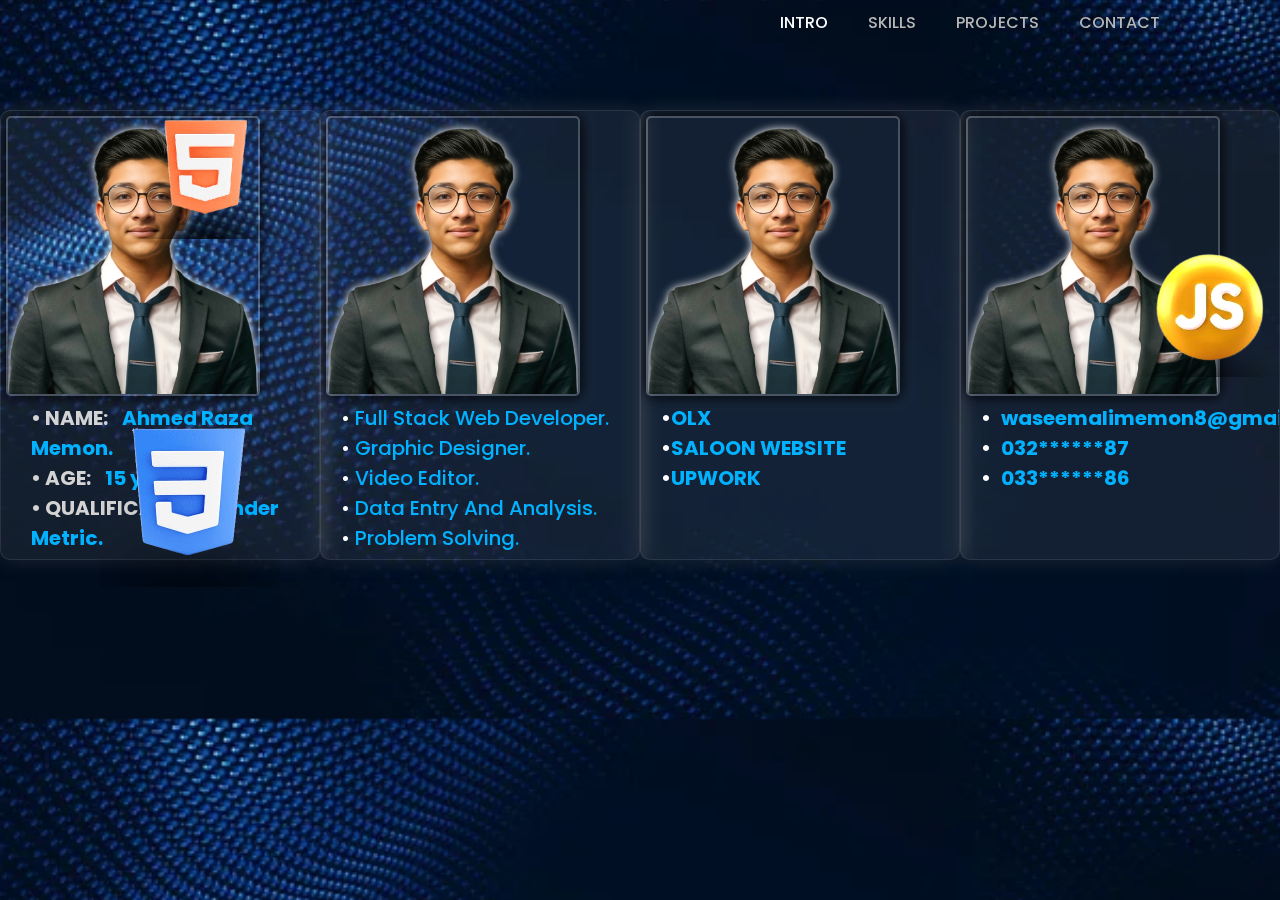
==== index.html @ a110262e "My Personal portfolio" ====
<!DOCTYPE html>
<html lang="en">

<head>
    <meta charset="UTF-8">
    <meta name="viewport" content="width=device-width, initial-scale=1.0">
    <link rel="icon" type="image/x-icon" href="./IMAGES/Picsart_24-11-30_01-54-34-251.png">
    <link rel="stylesheet" href="https://cdnjs.cloudflare.com/ajax/libs/font-awesome/6.7.1/css/all.min.css"
        integrity="sha512-5Hs3dF2AEPkpNAR7UiOHba+lRSJNeM2ECkwxUIxC1Q/FLycGTbNapWXB4tP889k5T5Ju8fs4b1P5z/iB4nMfSQ=="
        crossorigin="anonymous" referrerpolicy="no-referrer" />
    <link href="https://unpkg.com/aos@2.3.1/dist/aos.css" rel="stylesheet">
    <link rel="stylesheet" href="./style.css">
    <title>Portfolio</title>
</head>

<body>

    <div class="nav-bar">
        <a id="intro" class="nav-link active" href="#">intro </a>
        <a id="skills" class="nav-link" href="#">Skills</a>
        <a id="projects" class="nav-link" href="#">projects</a>
        <a id="contact" class="nav-link" href="#">Contact</a>
    </div>

    <!-- Nav bar ended -->
    <!-- main ctn started -->
    <div id="m-container" class="main-container">

        <div class="glass-effect-intro">
            <div class="ahmed-img-intro">
                <img src="./IMAGES/Picsart_24-11-27_15-37-11-671.png" alt="IMAGE">
            </div>
            <div class="header-intro">
                <p>INTRODUCTION</p>
            </div>
            <div class="content-intro">
                <p><span style="color: silver;">• Name:</span> Ahmed Raza Memon.</p>
                <p><span style="color: silver;">• Age:</span> 15 years.</p>
                <p><span style="color: silver;">• Qualificaton:</span> Under Metric.</p>
                <p><span style="color: silver;">• Country:</span> Pakistan.</p>
                <p><span style="color: silver;">• Studying at:</span> Aptech Metro Star Gate Karachi.</p>
            </div>
        </div>
        <div class="glass-effect-skill">
            <div class="ahmed-img-skill">
                <img src="./IMAGES/Picsart_24-11-27_15-37-11-671.png" alt="IMAGE">
            </div>
            <div class="header-skill">
                <p>SKILLS</p>
            </div>
            <div class="content-skill">
                <p><span style="color: #ffffff;">•</span> Full Stack Web Developer.</p>
                <p><span style="color: #ffffff;">•</span> Graphic Designer.</p>
                <p><span style="color: #ffffff;">•</span> Video Editor. </p>
                <p><span style="color: #ffffff;">•</span> Data Entry and Analysis.</p>
                <p><span style="color: #ffffff;">•</span> Problem Solving.</p>
            </div>
        </div>
        <div class="glass-effect-project">
            <div class="ahmed-img-project">
                <img src="./IMAGES/Picsart_24-11-27_15-37-11-671.png" alt="IMAGE">
            </div>
            <div class="header-project">
                <p>PROJECTS</p>
            </div>
            <div class="content-project">
                <p><span style="color: #ffffff;">•</span><a href="./PROJECTS/OLX/HTML/index.html"
                        target="_blank">OLX</a></p>
                <p><span style="color: #ffffff;">•</span><a href="./PROJECTS/SALOON/HTML/index.html"
                        target="_blank">SALOON WEBSITE</a></p>
                <p><span style="color: #ffffff;">•</span><a href="./PROJECTS/UPWORK/HTML/index.html"
                        target="_blank">UPWORK</a></p>
            </div>
        </div>
        <div class="glass-effect-contact">
            <div class="ahmed-img-contact">
                <img src="./IMAGES/Picsart_24-11-27_15-37-11-671.png" alt="IMAGE">
            </div>
            <div class="header-contact">
                <p>CONTACT</p>
            </div>
            <div class="content-contact">
                <p><span style="color: #ffffff;margin-right: 10px;">•</span><a
                        href="mailto:waseemalimemon8@gmail.com">waseemalimemon8@gmail.com</a></p>
                <p><span style="color: #ffffff;margin-right: 10px;">•</span><a class="phone1"
                        href="tell:+923252436687">032******87</a></p>
                <p><span style="color: #ffffff;margin-right: 10px;">•</span><a class="phone2"
                        href="tell:+923322096686">033******86</a></p>
            </div>
        </div>
    </div>
    <div class="logo-ani-html">
        <img src="./IMAGES/html-logo.png" alt="image">
    </div>
    <div class="logo-ani-css">
        <img src="./IMAGES/css-logo.png" alt="image">
    </div>
    <div class="logo-ani-js">
        <img src="./IMAGES/js-logo.png" alt="image">
    </div>


    <script src="https://unpkg.com/aos@2.3.1/dist/aos.js"></script>
    <script src="https://cdnjs.cloudflare.com/ajax/libs/jquery/3.7.1/jquery.min.js"
        integrity="sha512-v2CJ7UaYy4JwqLDIrZUI/4hqeoQieOmAZNXBeQyjo21dadnwR+8ZaIJVT8EE2iyI61OV8e6M8PP2/4hpQINQ/g=="
        crossorigin="anonymous" referrerpolicy="no-referrer"></script>
    <script src="./app.js"></script>
    <script>
        AOS.init();
    </script>
</body>

</html>
---- style.css ----
@import url('https://fonts.googleapis.com/css2?family=Poppins:ital,wght@0,100;0,200;0,300;0,400;0,500;0,600;0,700;0,800;0,900;1,100;1,200;1,300;1,400;1,500;1,600;1,700;1,800;1,900&family=Roboto:ital,wght@0,100;0,300;0,400;0,500;0,700;0,900;1,100;1,300;1,400;1,500;1,700;1,900&family=Sofia&display=swap');



* {
    margin: 0px;
    padding: 0px;
    text-decoration: none;
    font-family: poppins;
    box-sizing: border-box;
    scroll-behavior: smooth;
    overflow: hidden;
}

body {
    background-color: #efecff;
    background: url(./IMAGES/bg.jpg);
    background-size: cover;
    filter: brightness(1.1);
}

.nav-bar {
    position: relative;
    top: 10px;
    right: 120px;
    display: flex;
    justify-content: end;
    gap: 40px;
    width: 100vw;
    align-items: center;
}

.nav-bar a {
    font-size: 16px;
    text-transform: uppercase;
    position: relative;
    color: rgb(165, 165, 165);
    font-weight: 500;
}

.nav-bar a::before {
    content: "";
    position: absolute;
    top: 23px;
    width: 0%;
    height: 3px;
    background-color: #cecece;
    border-radius: 20px;
    transition: 0.4s;
}

.nav-bar a:hover::before {
    width: 100%;
}

.main-container {
    width: 100%;
    height: 560px;
    background-color: rgba(255, 255, 255, 0);
    margin-top: 30px;
    display: flex;
    justify-content: center;
    align-items: center;
}

.main-container .glass-effect-intro {
    width: 800px;
    height: 450px;
    backdrop-filter: blur(5px);
    border: 1px solid rgba(219, 219, 219, 0.089);
    border-radius: 10px;
    box-shadow: 0px 0px 20px rgba(91, 91, 91, 0.31);
    background-color: #ffffff13;

}

.ahmed-img-intro {
    border: 2px solid rgba(255, 255, 255, 0.226);
    width: fit-content;
    margin-left: 5px;
    margin-top: 5px;
    border-radius: 5px;
    padding: 0px 0px;
    box-shadow: 0px 0px 15px black;
    display: inline-block;
    transition-duration: 0.5s;
}

.ahmed-img-intro img {
    width: 250px;
    position: relative;
    top: 10px;
    filter: drop-shadow(0px 0px 4px rgb(255, 255, 255));
}

.header-intro {
    width: fit-content;
    display: inline-block;
    position: absolute;
    top: 10px;
    left: 370px;
    font-size: 28px;
    font-weight: bold;
    color: #e2e4ff;
}

.content-intro {
    display: inline-block;
    font-weight: bold;
    font-size: 20px;
    width: fit-content;
    margin-left: 30px;
    cursor: pointer;
    margin-bottom: 70px;
}


.content-intro p {
    color: rgb(0, 162, 255);
}

.content-intro span {
    margin-right: 10px;
    text-transform: uppercase;
}


.main-container .glass-effect-skill {
    width: 800px;
    height: 450px;
    backdrop-filter: blur(5px);
    border: 1px solid rgba(219, 219, 219, 0.089);
    border-radius: 10px;
    box-shadow: 0px 0px 20px rgba(91, 91, 91, 0.31);
    background-color: #ffffff13;

}


.ahmed-img-skill {
    border: 2px solid rgba(255, 255, 255, 0.226);
    width: fit-content;
    margin-left: 5px;
    margin-top: 5px;
    border-radius: 5px;
    padding: 0px 0px;
    box-shadow: 0px 0px 15px black;
    transition-duration: 0.5s;
    display: inline-block;
}

.ahmed-img-skill img {
    width: 250px;
    position: relative;
    top: 10px;
    filter: drop-shadow(0px 0px 4px rgb(255, 255, 255));
}

.content-skill {
    font-size: 20px;
    width: 300px;
    height: 170px;
    display: inline-block;
    margin-left: 20px;
    margin-bottom: 30px;
    font-weight: 500;
    color: #00a2ff;
    text-transform: capitalize;

}

.header-skill {
    width: fit-content;
    display: inline-block;
    position: absolute;
    top: 10px;
    left: 370px;
    font-size: 28px;
    font-weight: bold;
    color: #e2e4ff;
}

.main-container .glass-effect-project {
    width: 800px;
    height: 450px;
    backdrop-filter: blur(5px);
    border: 1px solid rgba(219, 219, 219, 0.089);
    border-radius: 10px;
    box-shadow: 0px 0px 20px rgba(91, 91, 91, 0.31);
    background-color: #ffffff13;

}

.ahmed-img-project {
    border: 2px solid rgba(255, 255, 255, 0.226);
    width: fit-content;
    margin-left: 5px;
    margin-top: 5px;
    border-radius: 5px;
    padding: 0px 0px;
    box-shadow: 0px 0px 15px black;
    transition-duration: 0.5s;
    display: inline-block;
}

.ahmed-img-project img {
    width: 250px;
    position: relative;
    top: 10px;
    filter: drop-shadow(0px 0px 4px rgb(255, 255, 255));
}

.header-project {
    width: fit-content;
    display: inline-block;
    position: absolute;
    top: 10px;
    left: 370px;
    font-size: 28px;
    font-weight: bold;
    color: #e2e4ff;
}

.content-project {
    font-size: 20px;
    width: 300px;
    height: 170px;
    display: inline-block;
    margin-left: 20px;
    margin-bottom: 30px;
    font-weight: 500;
    color: #00a2ff;
    text-transform: capitalize;
    font-weight: bold;

}

.content-project a {
    color: #00a2ff;

}

.main-container .glass-effect-contact {
    width: 800px;
    height: 450px;
    backdrop-filter: blur(5px);
    border: 1px solid rgba(219, 219, 219, 0.089);
    border-radius: 10px;
    box-shadow: 0px 0px 20px rgba(91, 91, 91, 0.31);
    background-color: #ffffff13;
}

.ahmed-img-contact {
    border: 2px solid rgba(255, 255, 255, 0.226);
    width: fit-content;
    margin-left: 5px;
    margin-top: 5px;
    border-radius: 5px;
    padding: 0px 0px;
    box-shadow: 0px 0px 15px black;
    transition-duration: 0.5s;
    display: inline-block;
}

.ahmed-img-contact img {
    width: 250px;
    position: relative;
    top: 10px;
    filter: drop-shadow(0px 0px 4px rgb(255, 255, 255));
}

.header-contact {
    width: fit-content;
    display: inline-block;
    position: absolute;
    top: 10px;
    left: 370px;
    font-size: 28px;
    font-weight: bold;
    color: #e2e4ff;
}

.content-contact {
    font-size: 20px;
    width: 360px;
    height: 170px;
    display: inline-block;
    margin-left: 20px;
    margin-bottom: 30px;
    font-weight: 500;
    color: #00a2ff;
    font-weight: bold;
}

.content-contact a {
    color: #00a2ff;

}
.nav-bar .active {
    color: rgb(255, 255, 255);
}



.logo-ani-html {
    position: absolute;
    top: 100px;
    left: 70px;
    animation: fly 1.7s ease-out 0s infinite alternate-reverse;

}

.logo-ani-html img {
    width: 270px;
    filter: drop-shadow(0px 100px 20px rgb(0, 0, 0));
}

.logo-ani-css {
    position: absolute;
    top: 400px;
    left: 100px;
    animation: fly 1.5s ease-in-out 0s infinite alternate-reverse;

}

.logo-ani-css img {
    filter: drop-shadow(0px 160px 50px rgb(0, 0, 0));
    width: 180px;
}

.logo-ani-js {
    position: absolute;
    top: 250px;
    left: 1135px;
    animation: fly 1.5s ease-in-out 0s infinite alternate-reverse;
}

.logo-ani-js img {
    filter: drop-shadow(0px 120px 25px rgb(0, 0, 0));
    width: 150px;
}


@keyframes fly {
    from {
        transform: translateY(0px);
        filter: blur(3px);
    }

    to {
        filter: blur(5px);
        transform: translateY(20px);

    }
}
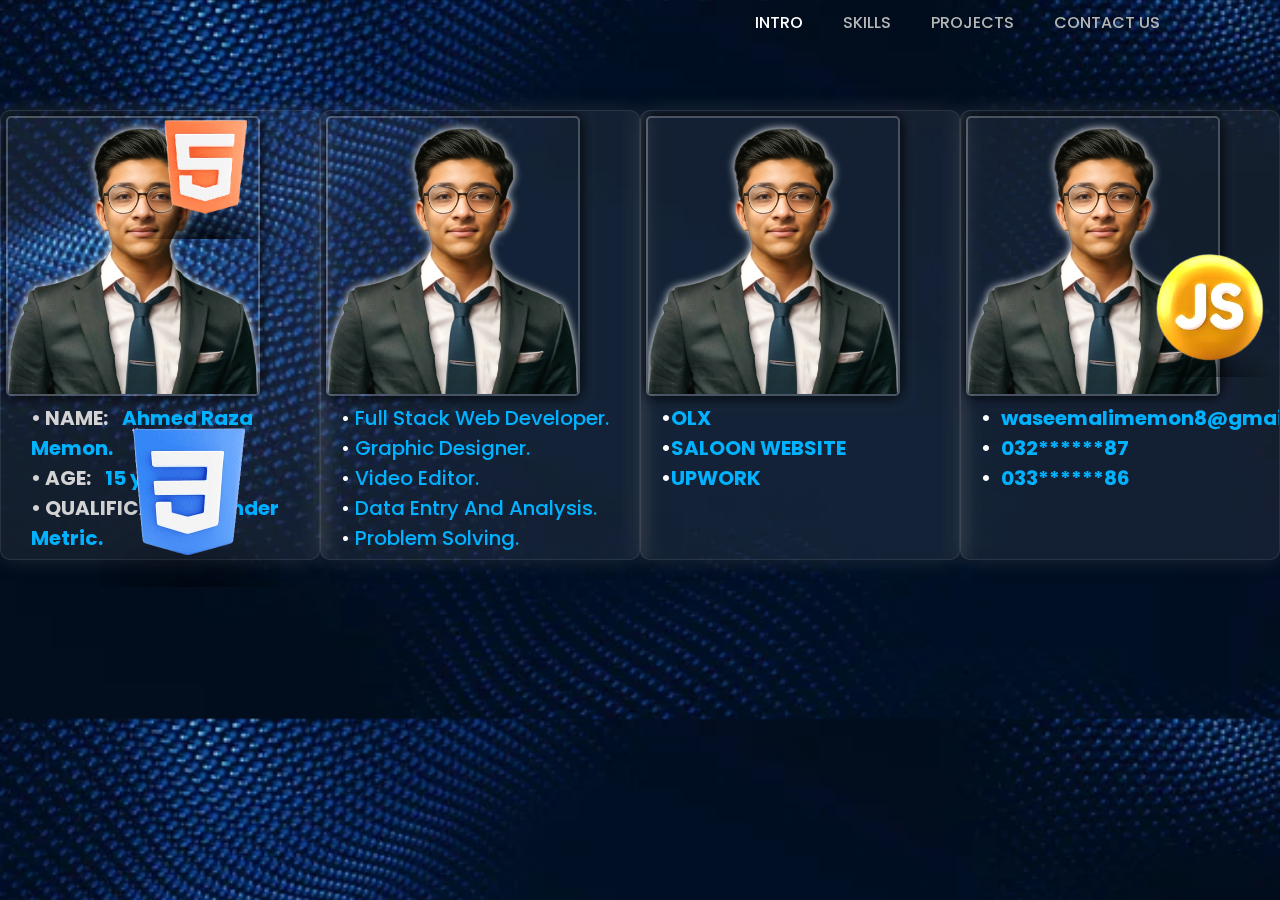
==== commit 7b4a35fd: "Personal portfolio updated" ====
--- a/index.html
+++ b/index.html
@@ -10,7 +10,7 @@
         crossorigin="anonymous" referrerpolicy="no-referrer" />
     <link href="https://unpkg.com/aos@2.3.1/dist/aos.css" rel="stylesheet">
     <link rel="stylesheet" href="./style.css">
-    <title>Portfolio</title>
+    <title>Personal Portfolio</title>
 </head>
 
 <body>
@@ -19,7 +19,7 @@
         <a id="intro" class="nav-link active" href="#">intro </a>
         <a id="skills" class="nav-link" href="#">Skills</a>
         <a id="projects" class="nav-link" href="#">projects</a>
-        <a id="contact" class="nav-link" href="#">Contact</a>
+        <a id="contact" class="nav-link" href="#">Contact Us</a>
     </div>
 
     <!-- Nav bar ended -->
--- a/style.css
+++ b/style.css
@@ -75,13 +75,13 @@
 }
 
 .ahmed-img-intro {
-    border: 2px solid rgba(255, 255, 255, 0.226);
+    border: 2px solid rgba(255, 255, 255, 0.24);
     width: fit-content;
     margin-left: 5px;
     margin-top: 5px;
     border-radius: 5px;
     padding: 0px 0px;
-    box-shadow: 0px 0px 15px black;
+    box-shadow: 0px 0px 16px black;
     display: inline-block;
     transition-duration: 0.5s;
 }
@@ -288,7 +288,7 @@
     margin-left: 20px;
     margin-bottom: 30px;
     font-weight: 500;
-    color: #00a2ff;
+    color: #1babff;
     font-weight: bold;
 }
 
@@ -297,7 +297,7 @@
 
 }
 .nav-bar .active {
-    color: rgb(255, 255, 255);
+    color: rgb(235, 235, 235);
 }
 
 
